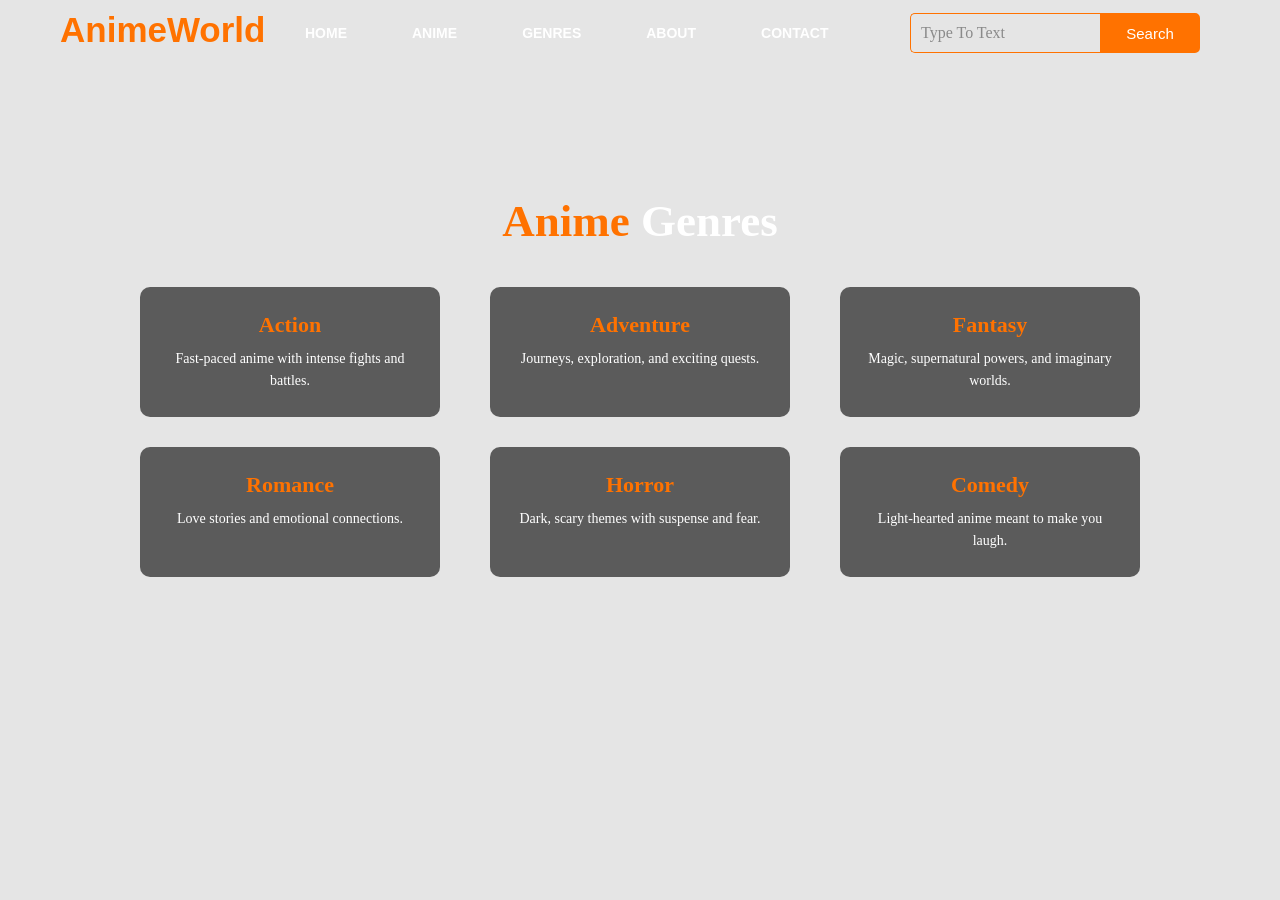
==== genres.html @ d5dc2b30 "Add files via upload" ====
<!DOCTYPE html>
<html lang="en">
<head>
    <meta charset="UTF-8">
    <title>Genres Page</title>
</head>

<style>
        *{
margin: 0;
padding: 0;
}
.main{
    width: 100%;
    background: linear-gradient(to top, rgba(0,0,0,0.1)50%, rgba(0,0,0,0.1)50%), url(picture/samurai.gif);
    background-position: center;
    background-size : cover;
    height: 100vh;
}

.navbar{
    width: 1200px;
    height:75px;
    margin: auto;
}

.icon{
    width:200px ;
    float:left;
    height:70px;
}

.logo{
    color: #ff7200;
    font-size: 35px;
    font-family: Arial;
    padding-left: 20px;
    float: left;
    padding-top: 10px;
}

.menu{
    width: 400px;
    float: left;
    height: 70px;
}

ul{
    float: left;
    display:flex;
    justify-content: center;
    align-items: center;
}

ul li{
    list-style: none;
    margin-left: 65px;
    margin-top: 25px;
    font-size: 14px;
}

ul li a{
    text-decoration: none;
    color: #fff;
    font-family: arial;
    font-weight: bold;
    transition: 0.4s ease-in-out;
}

ul li a:hover{
    color: #ff7200;
    text-decoration: underline;
}

.search{
    width: 330px;
    float:left;
    margin-left: 270px;
}

.srch{
    font-family: 'Times New Roman';
    width: 190px;
    height: 40px;
    background: transparent;
    border: 1px solid #ff7200;
    margin-top: 13px;
    color: #fff;
    border-right: none;
    font-size: 16px;
    float: left;
    padding:10px;
    border-bottom-left-radius: 5px;
    border-top-left-radius: 5px;
}

.btn{
    width: 100px;
    height: 40px;
    background: #ff7200;
    border: 2px solid #ff7200;
    margin-top: 13px;
    color: #fff;
    font-size: 15px;
    border-bottom-right-radius: 5px;
    border-top-right-radius: 5px;
}

.btn:focus{
    outline:none
}

.srch:focus{
    outline: none;
}

::placeholder{
    color: rgb(138, 138, 138);
    text-decoration: none;
}

.genres{
    width: 1000px;
    margin: auto;
    padding-top: 120px;
    color: #fff;
    text-align: center;
}

.genres h1{
    font-size: 45px;
    margin-bottom: 40px;
}

.genres span{
    color: #ff7200;
}

.genrescards{
    display: flex;
    justify-content: space-between;
    flex-wrap: wrap;
}

.genrecard{
    width: 250px;
    background: rgba(0,0,0,0.6);
    padding: 25px;
    border-radius: 10px;
    margin-bottom: 30px;
    transition: 0.3s ease-in-out;
}

.genrecard:hover{
    transform: translateY(-10px);
    box-shadow: 0 0 20px rgba(0,0,0,0.8), 0 0 40px rgba(0,0,0,0.6);
    color: #ff7200;
}

.genrecard h3{
    color: #ff7200;
    font-size: 22px;
    margin-bottom: 10px;
}

.genrecard p{
    font-size: 14px;
    line-height: 22px;
}

</style>
<body>
    <div class="main">
        <div class="navbar">
            <div class="icon">
                <h2 class="logo">AnimeWorld</h2>
            </div>

            <div class="menu">
                <ul>
                    <li><a href="index.html">HOME</a></li>
                    <li><a href="anime2.html">ANIME</a></li>
                    <li><a href="genres.html">GENRES</a></li>
                    <li><a href="about.html">ABOUT</a></li>
                    <li><a href="contact.html">CONTACT</a></li>
                
                </ul>
            </div>
                
                <div class="search">
                    <input class="srch" type="search" name="search" placeholder="Type To Text">
                    <a href="#"><button class="btn">Search</button></a>
                </div> 


        </div>        

            <div class="genres">
                <h1><span>Anime</span> Genres</h1>
                <div class="genrescards">
                    <div class="genrecard">
                        <h3><span>Action</span></h3>
                        <p>
                        Fast-paced anime with intense fights and battles.
                        </p>
                    </div>
                    <div class="genrecard">
                        <h3><span>Adventure</span></h3>
                        <p>
                            Journeys, exploration, and exciting quests.
                        </p>
                    </div>
                    <div class="genrecard">
                        <h3><span>Fantasy</span></h3>
                        <p>
                            Magic, supernatural powers, and imaginary worlds.
                        </p>
                    </div>
                    <div class="genrecard">
                        <h3><span>Romance</span></h3>
                        <p>
                            Love stories and emotional connections.
                        </p>
                    </div>
                     <div class="genrecard">
                        <h3><span>Horror</span></h3>
                        <p>
                           Dark, scary themes with suspense and fear.
                        </p>
                    </div>
                     <div class="genrecard">
                        <h3><span>Comedy</span></h3>
                        <p>
                            Light-hearted anime meant to make you laugh.
                        </p>
                    </div>
                   
                </div>
            </div>            
    </div>
</body>
</html>
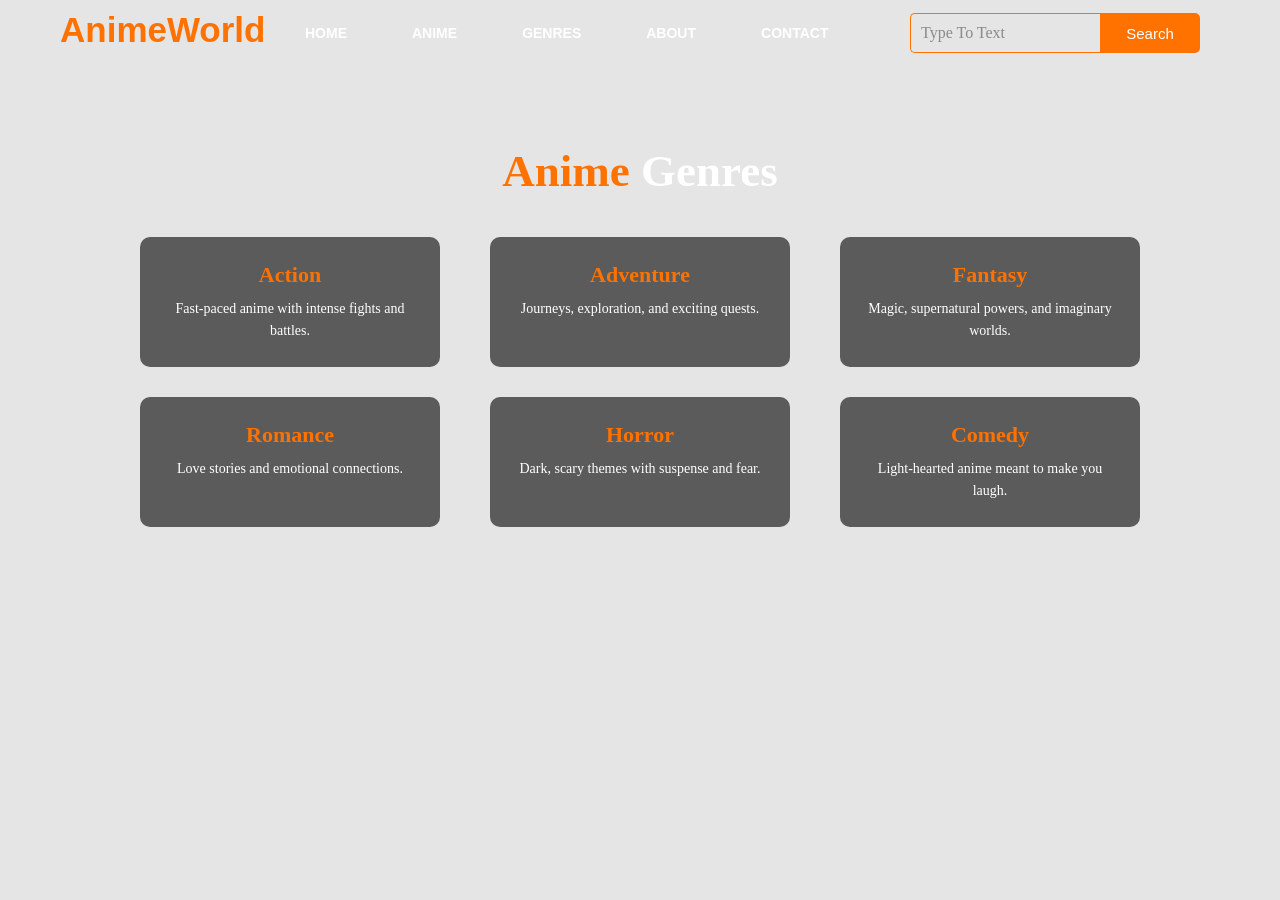
==== commit 558dd60f: "Add files via upload" ====
--- a/genres.html
+++ b/genres.html
@@ -1,7 +1,7 @@
 <!DOCTYPE html>
 <html lang="en">
 <head>
-    <meta charset="UTF-8">
+     <meta name="viewport" content="width=device-width, initial-scale=1.0">
     <title>Genres Page</title>
 </head>
 
@@ -122,7 +122,7 @@
 .genres{
     width: 1000px;
     margin: auto;
-    padding-top: 120px;
+    padding-top: 70px;
     color: #fff;
     text-align: center;
 }
